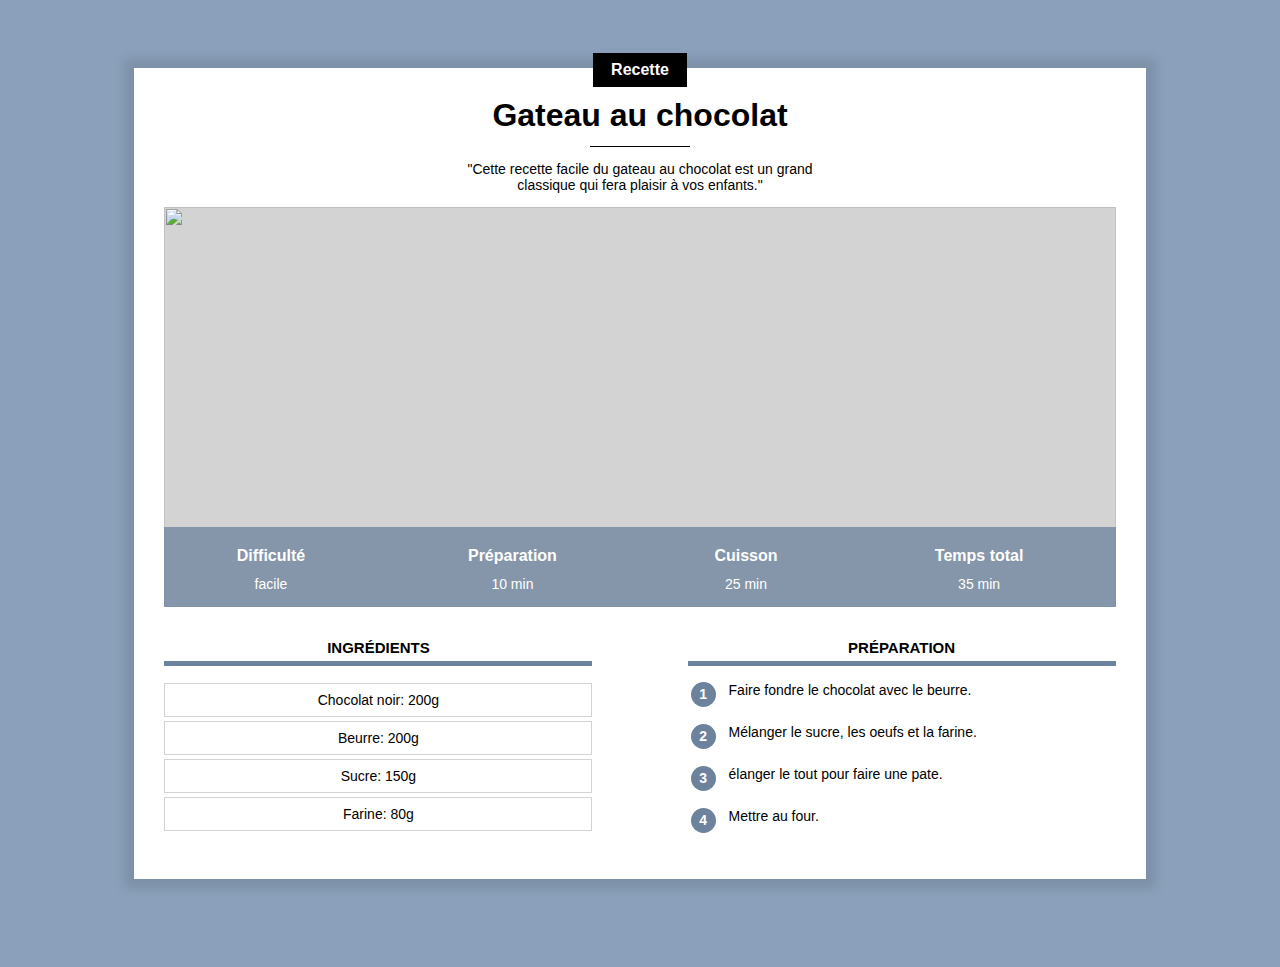
==== index.html @ b3a094d7 "Add files via upload" ====
<html lang-"fr">
    <head>
        <title>Gateau au chocolat</title>
        <meta charset="utf-8">
        <link rel="stylesheet" href="recette.css"/>
    </head>
    <body>
        <div class="contenu">
            <div class="centre categorie">
                <p class="categorie">Recette</p>
            </div>
            
                <h1>Gateau au chocolat</h1>
                    <div class="separateur"></div>
                        <!-- mon commentaire en HTML -->
                        <div class="centre">
                            <p class="description">"Cette recette facile du gateau au chocolat est un grand classique qui fera plaisir à vos enfants."</p>
                        </div>

                        <div class="info">
                            <img class="centre info" src="https:jonathanroux.com/gateau.jpg?id=999">

                            <table class="info">
                                <tr>
                                    <th>Difficulté</th>
                                    <th>Préparation</th>
                                    <th>Cuisson</th>
                                    <th>Temps total</th>
                                </tr>
                                <tr>
                                    <td>facile</td>
                                    <td>10 min</td>
                                    <td>25 min</td>
                                    <td>35 min</td>
                                </tr>
                            </table>
                        </div>
                        
                        <div>
                            <div class="colonne1 colonne">   
                                <h2>Ingrédients</h2>
                                    <div class="ingredients">
                                        <P>Chocolat noir: 200g</P>
                                        <P>Beurre: 200g</P>
                                        <P>Sucre: 150g</P>
                                        <P>Farine: 80g</P>
                                    </div>
                            </div>

                            <div class="colonne2 colonne">
                                <h2>Préparation</h2>

                                <table class="preparation">
                                    <tr><td><p class="numero">1</p></td><td class="preparation_etape">Faire fondre le chocolat avec le beurre.</td></tr>
                                    <tr><td><p class="numero">2</p></td><td class="preparation_etape">Mélanger le sucre, les oeufs et la farine.</td></tr>
                                    <tr><td><p class="numero">3</p></td><td class="preparation_etape">élanger le tout pour faire une pate.</td></tr>
                                    <tr><td><p class="numero">4</p></td><td class="preparation_etape">Mettre au four.</td></tr>
                                </table>
                            </div>
                        </div>
            </div>
    </body>
</html>
---- recette.css ----
* {                                                 /* parle a tous les elements de notre page*/
    overflow: auto;                                 /* Pour que le contenu ne sorte pas de la page */
}

body {
    background-color: #8ba1bb;
    font-family: Arial;
}
p.categorie {
    background-color: black;
    color: white;
    display: inline-block;
    margin-top: -15px;
    margin-bottom: 0px;
    padding: 8px 18px;
    font-weight: bold;
    font-size: 16px;
}
div.categorie {
    margin-bottom: 0px;
    margin-top: 0px;
    overflow: visible;
}
div.contenu {
    background-color: white;
    margin: 60px 10% 80px 10%;
    padding: 0px 30px 30px 30px;
    min-width: 350px;
    box-shadow: 0px 0px 10px 10px rgba(0, 0, 0, 0.1);
    overflow: visible;
}
h1 {
    text-align: center;
    margin-bottom: 12px;
    margin-top: 10px;

}
p.description {
    text-align: center;
    width: 400px;
    display: inline-block;
    font-size: 14px;
}
.centre {
    text-align: center;
    width: 100%;
}
div.separateur {
    width: 100px;
    height: 1px;
    background-color: black;
    margin-left: auto;
    margin-right: auto;
}
div.info {
    position: relative;
}
table.info {
    position: absolute; 
    bottom: 0; 
    width: 100%; 
    color: white; 
    background-color: #6c829dc0; 
    height: 80px
}
table.info td{
    text-align: center;
    font-size: 14px;
    vertical-align: top;
}
table.info th{
    font-size: 16px;
    vertical-align: bottom;
    padding-bottom: 8px;
}
img.info{
    display: block;
    max-height: 400px;
    min-height: 200px;
    background-color: lightgray;
    object-fit: cover;
}
div.colonne {
    width: 45%;
    margin-top: 20px;
}
div.colonne h2 {
    text-align: center;
    text-transform: uppercase;
    font-size: 15px;
    border-bottom: 5px solid #6c829d;
    padding-bottom: 5px;

}
div.colonne1{
    /*background-color: lightblue; */
    display: inline-block;
    margin-right: 10px;
}
div.colonne2{
    float: right;

}
div.ingredients p {
    border: 1px solid lightgray;
    text-align: center;
    font-size: 14px;
    padding: 8px 0px;
    margin-bottom: 0px;
    margin-top: 4px;
}
table.preparation p.numero {                    /* Numéro de la ligne de préparation, faire le gros point autour des numeros */
    background-color: #6c829d;
    color: white;
    width: 25px;
    height: 25px;
    text-align: center;
    font-size: 14px;
    font-weight: bold;
    padding-top: 4px;
    box-sizing: border-box;                         /* Pour que la taille de la case soit bien de 25px, calcul automatiquement la hauteur - le padding */
    border-radius: 50%;                             /* Pour arrondir les bords */
    margin: 0;
}
table.preparation td {
    vertical-align: top;                            /* Pour que le texte soit aligné en haut */

}
table.preparation td.preparation_etape{             /* Pour le font-size du texte et le padding */
    font-size: 14px;
    padding-left: 10px;
    padding-bottom: 10px;

}
table.preparation tr {                              /* Pour que les lignes soient espacées entre elles et que les numeros ne se colle pas.*/
    height: 40px; 
}


    /* mon commentaire en CSS */

    /* 
    Les trois catégorie les plus utilisées avec display:

    - block = occupe toute la ligne,
    - inline = occupre que la place necessaire et va autoriser les autres éléments a s'afficher par derriere,
    - inline-block = meme chose que le mode block, mais on va controler plus de choses sur notre ligne notament au niveau des marges et tailles
    */
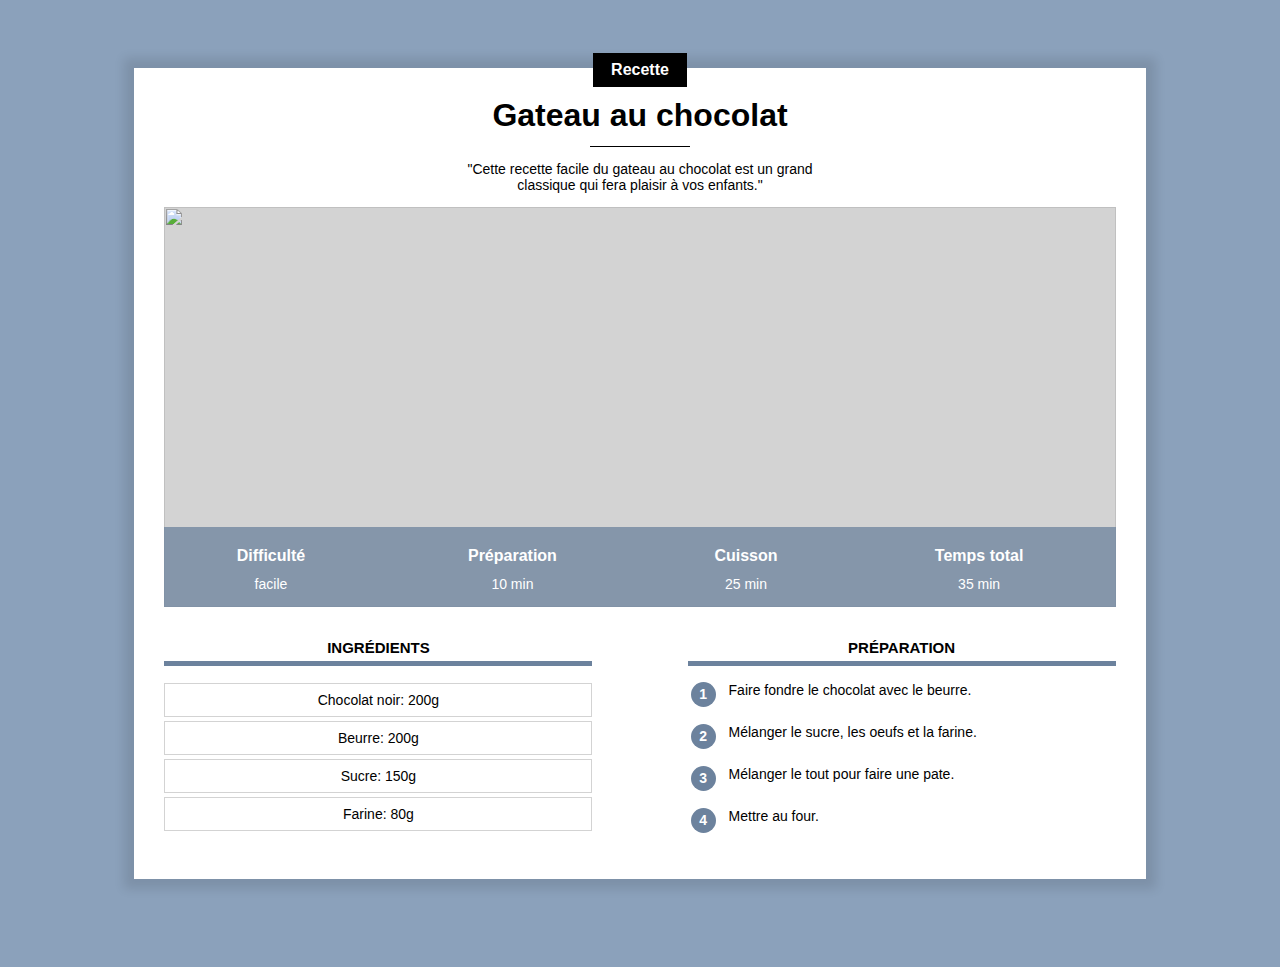
==== commit f322de3a: "Update index.html" ====
--- a/index.html
+++ b/index.html
@@ -53,7 +53,7 @@
                                 <table class="preparation">
                                     <tr><td><p class="numero">1</p></td><td class="preparation_etape">Faire fondre le chocolat avec le beurre.</td></tr>
                                     <tr><td><p class="numero">2</p></td><td class="preparation_etape">Mélanger le sucre, les oeufs et la farine.</td></tr>
-                                    <tr><td><p class="numero">3</p></td><td class="preparation_etape">élanger le tout pour faire une pate.</td></tr>
+                                    <tr><td><p class="numero">3</p></td><td class="preparation_etape">Mélanger le tout pour faire une pate.</td></tr>
                                     <tr><td><p class="numero">4</p></td><td class="preparation_etape">Mettre au four.</td></tr>
                                 </table>
                             </div>
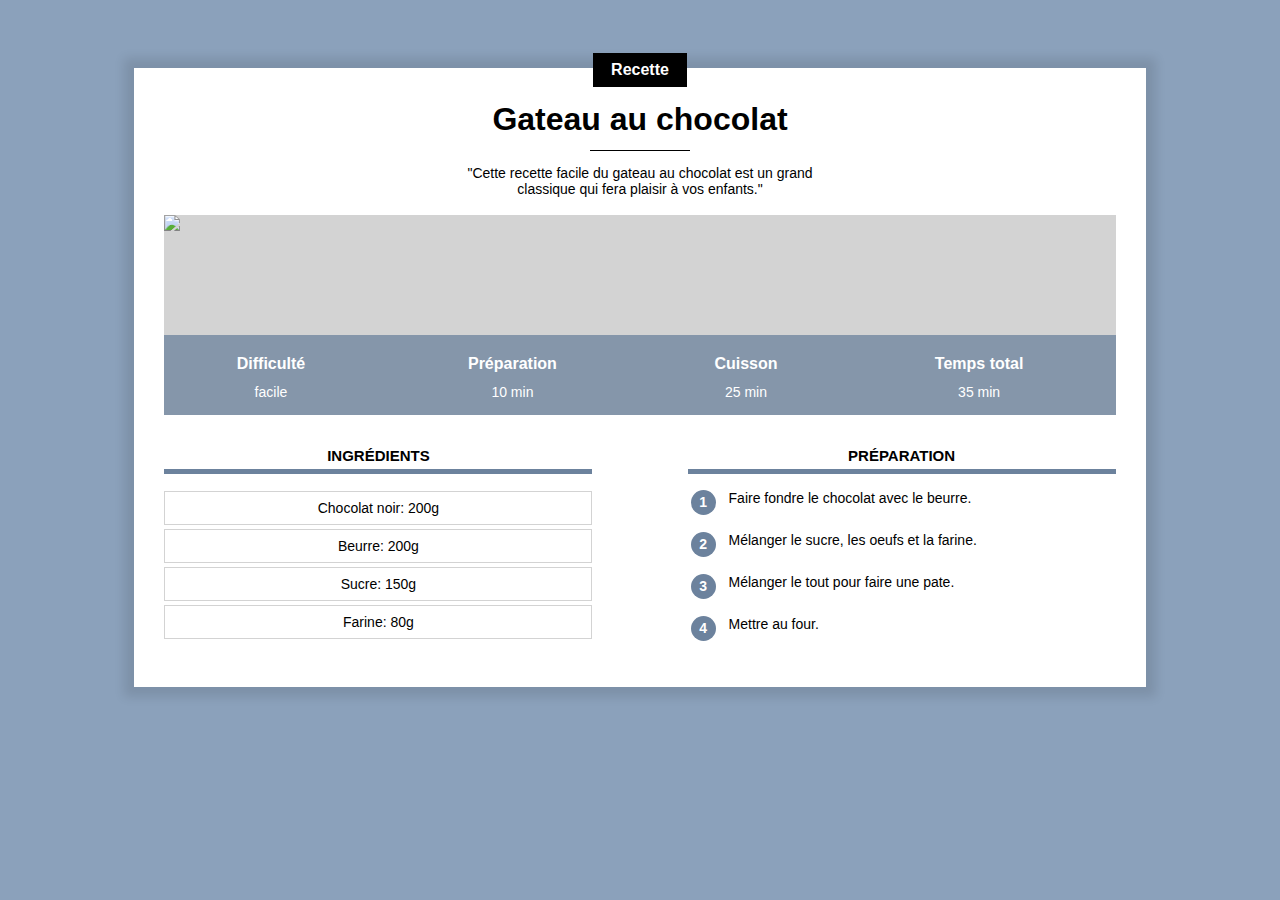
==== commit 69c3c69a: "Update index.html" ====
--- a/index.html
+++ b/index.html
@@ -1,3 +1,4 @@
+<!DOCTYPE html>
 <html lang-"fr">
     <head>
         <title>Gateau au chocolat</title>
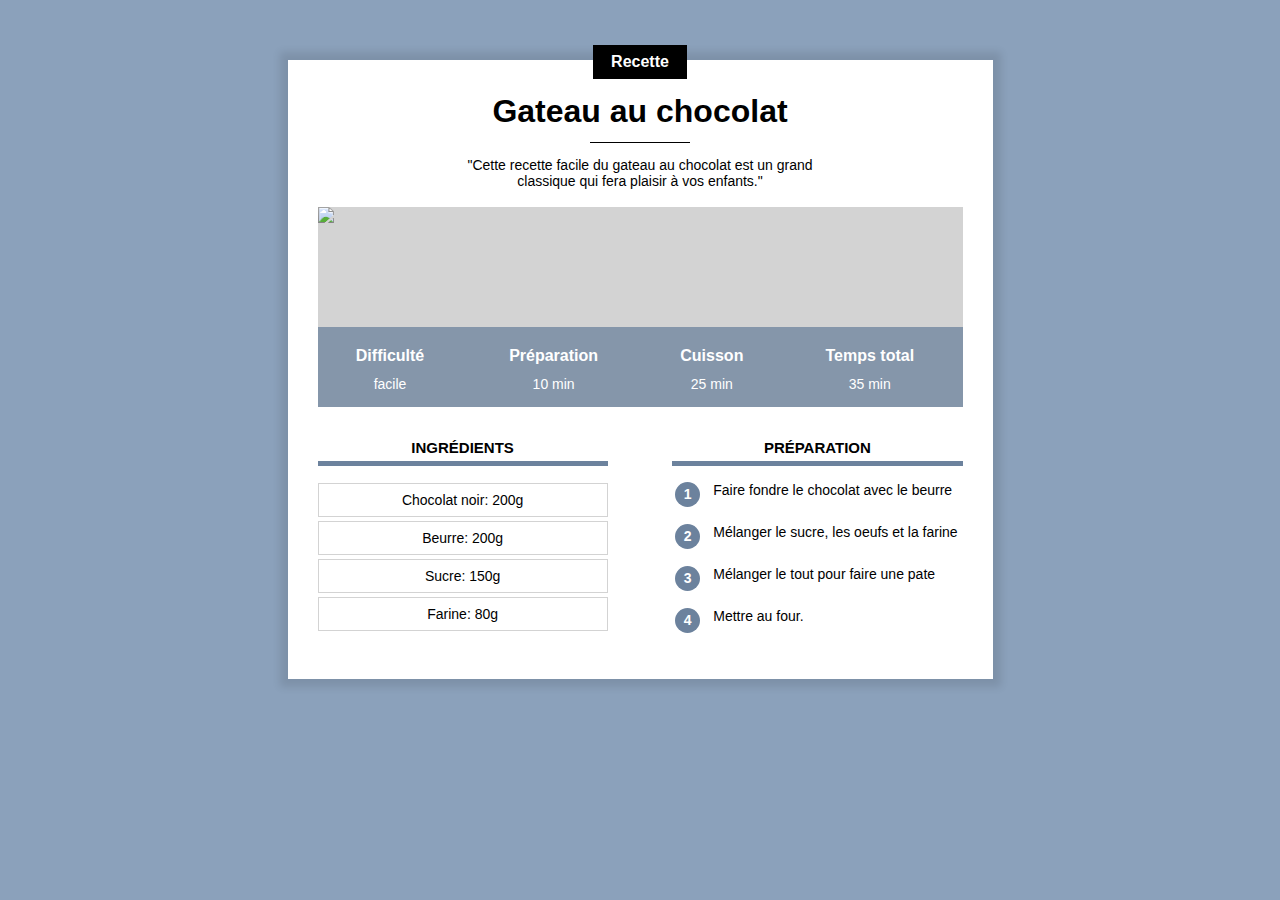
==== commit 5a2512f4: "Add files via upload" ====
--- a/index.html
+++ b/index.html
@@ -1,64 +1,67 @@
 <!DOCTYPE html>
-<html lang-"fr">
+<html lang="fr">
     <head>
         <title>Gateau au chocolat</title>
-        <meta charset="utf-8">
+        <meta charset="UTF-8">
+        <meta name="viewport" content="width=device-width, initial-scale=1.0">
         <link rel="stylesheet" href="recette.css"/>
     </head>
     <body>
         <div class="contenu">
+
             <div class="centre categorie">
                 <p class="categorie">Recette</p>
             </div>
-            
-                <h1>Gateau au chocolat</h1>
-                    <div class="separateur"></div>
-                        <!-- mon commentaire en HTML -->
-                        <div class="centre">
-                            <p class="description">"Cette recette facile du gateau au chocolat est un grand classique qui fera plaisir à vos enfants."</p>
-                        </div>
 
-                        <div class="info">
-                            <img class="centre info" src="https:jonathanroux.com/gateau.jpg?id=999">
+            <h1>Gateau au chocolat</h1>
 
-                            <table class="info">
-                                <tr>
-                                    <th>Difficulté</th>
-                                    <th>Préparation</th>
-                                    <th>Cuisson</th>
-                                    <th>Temps total</th>
-                                </tr>
-                                <tr>
-                                    <td>facile</td>
-                                    <td>10 min</td>
-                                    <td>25 min</td>
-                                    <td>35 min</td>
-                                </tr>
-                            </table>
-                        </div>
-                        
-                        <div>
-                            <div class="colonne1 colonne">   
-                                <h2>Ingrédients</h2>
-                                    <div class="ingredients">
-                                        <P>Chocolat noir: 200g</P>
-                                        <P>Beurre: 200g</P>
-                                        <P>Sucre: 150g</P>
-                                        <P>Farine: 80g</P>
-                                    </div>
-                            </div>
+            <div class="separateur"></div>
 
-                            <div class="colonne2 colonne">
-                                <h2>Préparation</h2>
+            <!-- Mon commentaire HTML -->
+            <div class="centre">
+                <p class="description">"Cette recette facile du gateau au chocolat est un grand classique qui fera plaisir à vos enfants."</p>
+            </div>
 
-                                <table class="preparation">
-                                    <tr><td><p class="numero">1</p></td><td class="preparation_etape">Faire fondre le chocolat avec le beurre.</td></tr>
-                                    <tr><td><p class="numero">2</p></td><td class="preparation_etape">Mélanger le sucre, les oeufs et la farine.</td></tr>
-                                    <tr><td><p class="numero">3</p></td><td class="preparation_etape">Mélanger le tout pour faire une pate.</td></tr>
-                                    <tr><td><p class="numero">4</p></td><td class="preparation_etape">Mettre au four.</td></tr>
-                                </table>
-                            </div>
-                        </div>
+            <div class="info">
+                <img class="centre info" src="https://jonathanroux.com/gateau.jpg?id=9998">
+
+                <table class="info">
+                    <tr>
+                        <th>Difficulté</th>
+                        <th>Préparation</th>
+                        <th>Cuisson</th>
+                        <th>Temps total</th>
+                    </tr>
+                    <tr>
+                        <td>facile</td>
+                        <td>10 min</td>
+                        <td>25 min</td>
+                        <td>35 min</td>
+                    </tr>
+                </table>
             </div>
-    </body>
-</html>
+
+            <div>
+                <div class="colonne1 colonne">
+                    <h2>Ingrédients</h2>
+                    <div class="ingredients">
+                        <p>Chocolat noir: 200g</p>
+                        <p>Beurre: 200g</p>
+                        <p>Sucre: 150g</p>
+                        <p>Farine: 80g</p>
+                    </div>
+                </div>
+
+                <div class="colonne2 colonne">
+                    <h2>Préparation</h2>
+                    <table class="preparation">
+                        <tr><td><p class="numero">1</p></td><td class="preparation_etape">Faire fondre le chocolat avec le beurre</td></tr>
+                        <tr><td><p class="numero">2</p></td><td class="preparation_etape">Mélanger le sucre, les oeufs et la farine</td></tr>
+                        <tr><td><p class="numero">3</p></td><td class="preparation_etape">Mélanger le tout pour faire une pate</td></tr>
+                        <tr><td><p class="numero">4</p></td><td class="preparation_etape">Mettre au four.</td></tr>
+                    </table>
+                </div>
+            </div>
+        </div>
+    </body>     
+</html>        
--- a/recette.css
+++ b/recette.css
@@ -1,50 +1,58 @@
-* {                                                 /* parle a tous les elements de notre page*/
-    overflow: auto;                                 /* Pour que le contenu ne sorte pas de la page */
+* {
+    overflow: auto;
 }
 
 body {
-    background-color: #8ba1bb;
+    background-color: #8BA1BB;
     font-family: Arial;
+    margin: 0;
 }
+
+div.contenu {
+    background-color: white;
+    margin: 40px 8px 40px 8px;
+    padding: 0px 8px 20px 8px;
+    box-shadow: 0px 0px 8px 8px rgba(0, 0, 0, 0.1);
+    overflow: visible;
+}
+
+h1 {
+    text-align: center;
+    margin-bottom: 12px;
+    margin-top: 10px;
+}
+
+p.description {
+    text-align: center;
+    max-width: 400px;
+    display: inline-block;
+    font-size: 14px;
+}
+
+/* Mon commentaire CSS */
+
+.centre {
+    text-align: center;
+    width: 100%;
+}
+
 p.categorie {
     background-color: black;
     color: white;
     display: inline-block;
     margin-top: -15px;
+    padding: 8px 18px;
     margin-bottom: 0px;
-    padding: 8px 18px;
     font-weight: bold;
     font-size: 16px;
 }
+
 div.categorie {
     margin-bottom: 0px;
     margin-top: 0px;
     overflow: visible;
 }
-div.contenu {
-    background-color: white;
-    margin: 60px 10% 80px 10%;
-    padding: 0px 30px 30px 30px;
-    min-width: 350px;
-    box-shadow: 0px 0px 10px 10px rgba(0, 0, 0, 0.1);
-    overflow: visible;
-}
-h1 {
-    text-align: center;
-    margin-bottom: 12px;
-    margin-top: 10px;
 
-}
-p.description {
-    text-align: center;
-    width: 400px;
-    display: inline-block;
-    font-size: 14px;
-}
-.centre {
-    text-align: center;
-    width: 100%;
-}
 div.separateur {
     width: 100px;
     height: 1px;
@@ -52,65 +60,68 @@
     margin-left: auto;
     margin-right: auto;
 }
+
 div.info {
     position: relative;
 }
+
 table.info {
     position: absolute; 
-    bottom: 0; 
+    bottom:0; 
     width: 100%; 
     color: white; 
-    background-color: #6c829dc0; 
-    height: 80px
+    background-color: #6C829DC0; 
+    height: 50px
 }
-table.info td{
+
+table.info td {
     text-align: center;
-    font-size: 14px;
+    font-size: 12px;
     vertical-align: top;
 }
-table.info th{
-    font-size: 16px;
+
+table.info th {
+    font-size: 14px;
     vertical-align: bottom;
     padding-bottom: 8px;
 }
-img.info{
+
+img.info {
     display: block;
     max-height: 400px;
+    object-fit: cover;
     min-height: 200px;
     background-color: lightgray;
-    object-fit: cover;
 }
+
 div.colonne {
-    width: 45%;
+    width: 100%;
     margin-top: 20px;
 }
+
 div.colonne h2 {
     text-align: center;
     text-transform: uppercase;
     font-size: 15px;
-    border-bottom: 5px solid #6c829d;
+    border-bottom: 5px solid #6C829D;
     padding-bottom: 5px;
+}
 
+div.colonne1 {
+    display: inline-block;
 }
-div.colonne1{
-    /*background-color: lightblue; */
-    display: inline-block;
-    margin-right: 10px;
-}
-div.colonne2{
-    float: right;
 
-}
 div.ingredients p {
-    border: 1px solid lightgray;
     text-align: center;
     font-size: 14px;
+    border: 1px solid lightgray;
     padding: 8px 0px;
-    margin-bottom: 0px;
     margin-top: 4px;
+    margin-bottom: 0;
 }
-table.preparation p.numero {                    /* Numéro de la ligne de préparation, faire le gros point autour des numeros */
-    background-color: #6c829d;
+
+table.preparation p.numero {
+    background-color: #6C829D;
     color: white;
     width: 25px;
     height: 25px;
@@ -118,31 +129,66 @@
     font-size: 14px;
     font-weight: bold;
     padding-top: 4px;
-    box-sizing: border-box;                         /* Pour que la taille de la case soit bien de 25px, calcul automatiquement la hauteur - le padding */
-    border-radius: 50%;                             /* Pour arrondir les bords */
+    box-sizing: border-box;
+    border-radius: 50%;
     margin: 0;
 }
+
 table.preparation td {
-    vertical-align: top;                            /* Pour que le texte soit aligné en haut */
+    vertical-align: top;
+}
 
-}
-table.preparation td.preparation_etape{             /* Pour le font-size du texte et le padding */
+table.preparation td.preparation_etape {
     font-size: 14px;
     padding-left: 10px;
     padding-bottom: 10px;
+}
 
+table.preparation tr {
+    height: 40px;
 }
-table.preparation tr {                              /* Pour que les lignes soient espacées entre elles et que les numeros ne se colle pas.*/
-    height: 40px; 
+
+/* Styles pour ordinateur */
+@media only screen and (min-width: 768px) {
+    div.contenu {
+        margin: 60px 10% 80px 10%;
+        padding: 0px 30px 30px 30px;
+        min-width: 350px;
+    }
+
+    table.info {
+        height: 80px
+    }
+    
+    table.info td {
+        font-size: 14px;
+    }
+    
+    table.info th {
+        font-size: 16px;
+    }
+
+    div.colonne {
+        width: 45%;
+    }
+    
+    div.colonne1 {
+        margin-right: 10%;
+    }
+    
+    div.colonne2 {
+        float: right;
+    }
+}
+
+/* pour les écrans large*/
+@media only screen and (min-width: 900px) {
+    div.contenu {
+        margin-left: auto;
+        margin-right: auto;
+        width: 645px;
+    }
 }
 
 
-    /* mon commentaire en CSS */
 
-    /* 
-    Les trois catégorie les plus utilisées avec display:
-
-    - block = occupe toute la ligne,
-    - inline = occupre que la place necessaire et va autoriser les autres éléments a s'afficher par derriere,
-    - inline-block = meme chose que le mode block, mais on va controler plus de choses sur notre ligne notament au niveau des marges et tailles
-    */
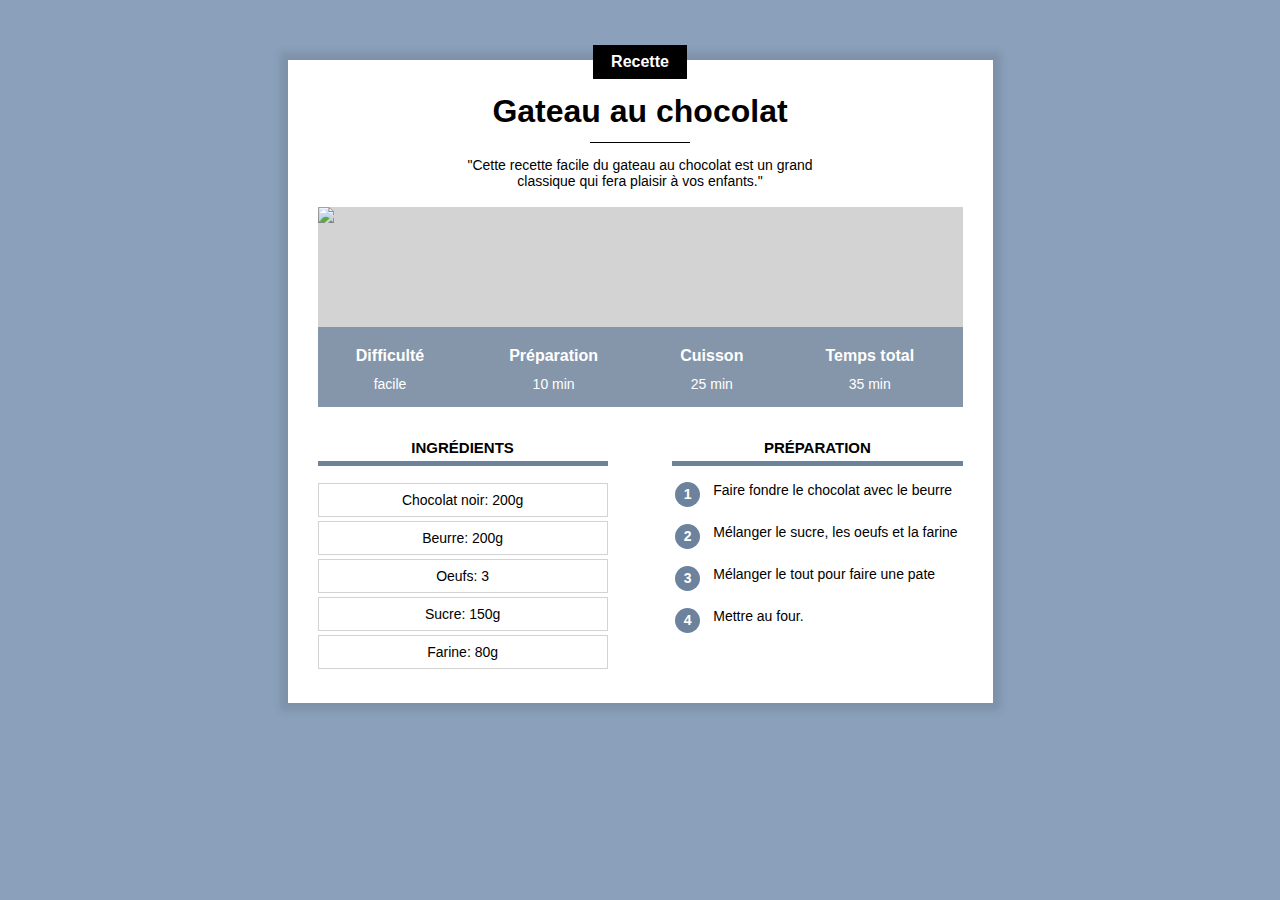
==== commit 983cb498: "Update index.html" ====
--- a/index.html
+++ b/index.html
@@ -47,6 +47,7 @@
                     <div class="ingredients">
                         <p>Chocolat noir: 200g</p>
                         <p>Beurre: 200g</p>
+                        <p>Oeufs: 3</p>
                         <p>Sucre: 150g</p>
                         <p>Farine: 80g</p>
                     </div>
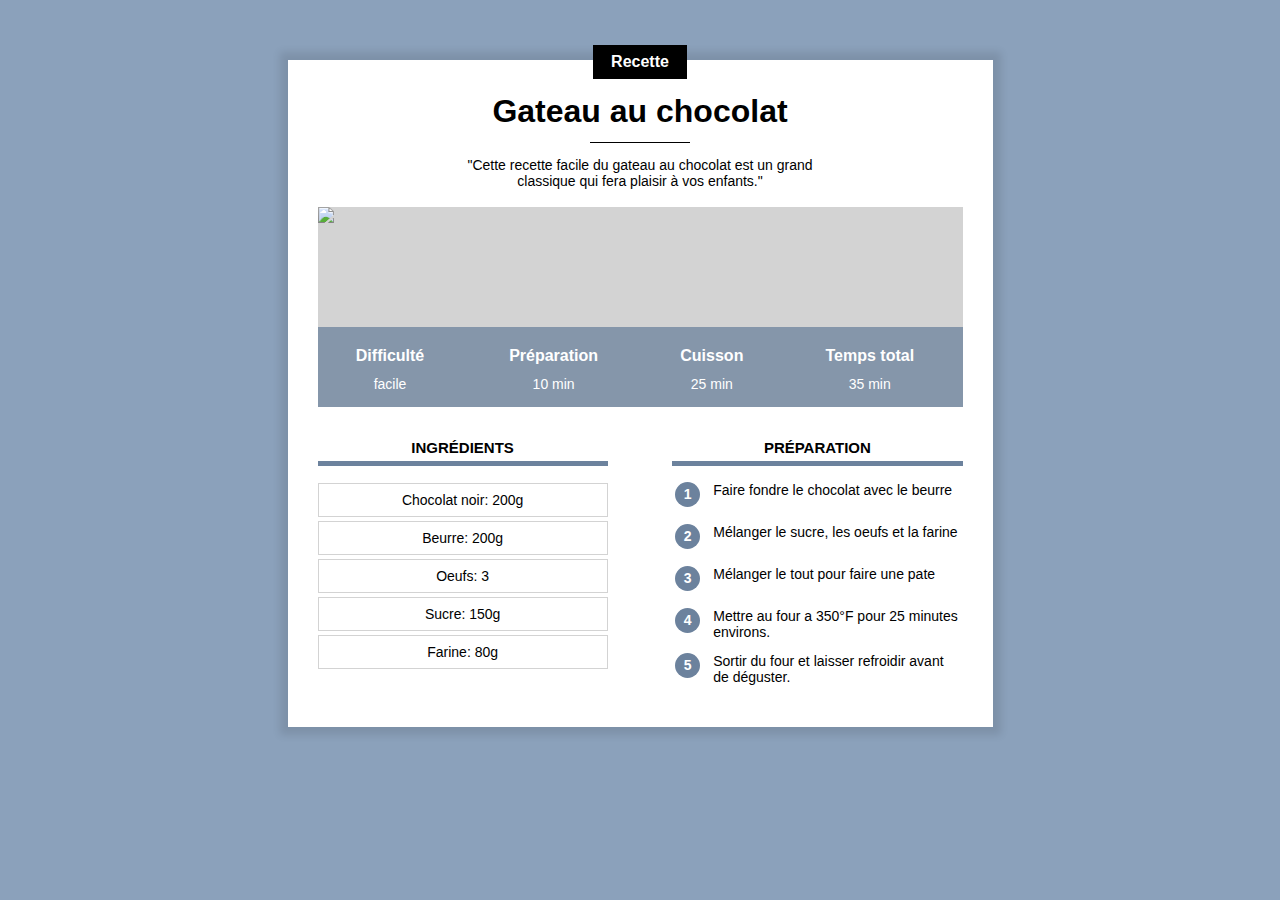
==== commit 71072a37: "Update index.html" ====
--- a/index.html
+++ b/index.html
@@ -59,7 +59,8 @@
                         <tr><td><p class="numero">1</p></td><td class="preparation_etape">Faire fondre le chocolat avec le beurre</td></tr>
                         <tr><td><p class="numero">2</p></td><td class="preparation_etape">Mélanger le sucre, les oeufs et la farine</td></tr>
                         <tr><td><p class="numero">3</p></td><td class="preparation_etape">Mélanger le tout pour faire une pate</td></tr>
-                        <tr><td><p class="numero">4</p></td><td class="preparation_etape">Mettre au four.</td></tr>
+                        <tr><td><p class="numero">4</p></td><td class="preparation_etape">Mettre au four a 350°F pour 25 minutes environs.</td></tr>
+                        <tr><td><p class="numero">5</p></td><td class="preparation_etape">Sortir du four et laisser refroidir avant de déguster.</td></tr>
                     </table>
                 </div>
             </div>
